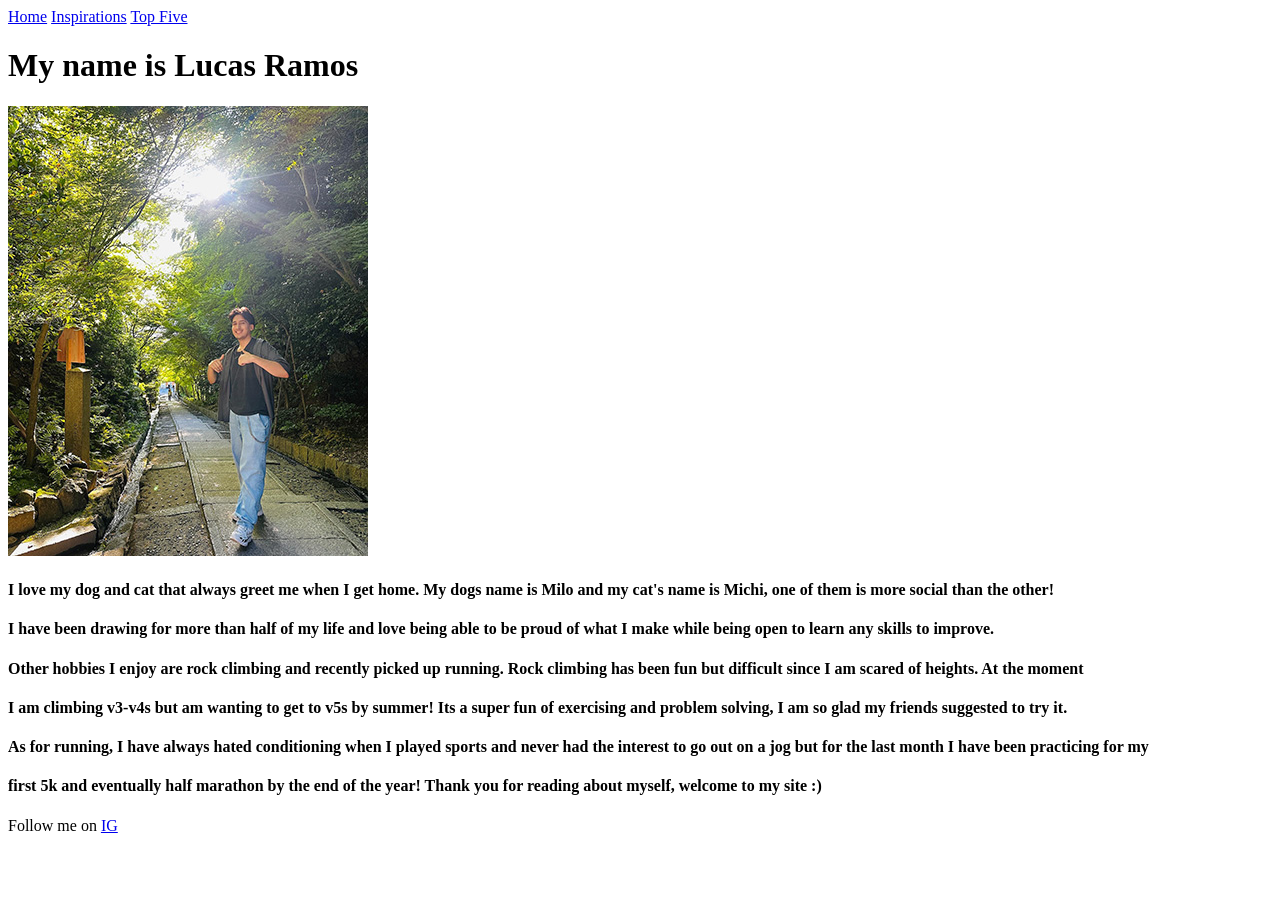
==== index.html @ c8daef28 "First upload" ====
<!DOCTYPE html>
<html lang="en">
  <head>
    <meta charset="UTF-8">
    <link rel="stylesheet" href="css/mainStyle.css">
    <title>Lucas Ramos</title>
  </head>
       <body>

        <header>
          <nav>
           <a href="index.html">Home</a>
           <a href="Lucas Ramos Inspirations /insipirations.html">Inspirations</a>
           <a href="Lucas Ramos Top 5/topFive.html">Top Five</a>
          </nav>
        </header>

        <h1>My name is Lucas Ramos</h1>
        

              <img src="img/Lucas.JPG" 
              <br>

                <p> <h4>I love my dog and cat that always greet me when I get home. My dogs name is Milo
                  and my cat's name is Michi, one of them is more social than the other!
                </h4></p>
                <p> <h4>I have been drawing for more than half of my life and love being able to be proud 
                  of what I make while being open to learn any skills to improve.
                </h4></p>

                <p> <h4>Other hobbies I enjoy are rock climbing and recently picked up running. Rock climbing
                  has been fun but difficult since I am scared of heights. At the moment
                </h4></p>

               <p> <h4>I am climbing v3-v4s but am wanting to get to v5s by summer! Its a super fun of exercising
                and problem solving, I am so glad my friends suggested to try it.
                </h4></p>


               <p> <h4>As for running, I have always hated conditioning when I played sports and never had the interest
                to go out on a jog but for the last month I have been practicing for my
                </h4></p>


               <p> <h4>first 5k and eventually half marathon by the end of the year! Thank you for reading about myself,
                welcome to my site :)
                </h4></p>        
                
        <footer>
          Follow me on  <a href="https://www.instagram.com/luctheartist?igsh=NTc4MTIwNjQ2YQ%3D%3D&utm_source=qr">IG</a>
        </footer>
     </body>
    </html>
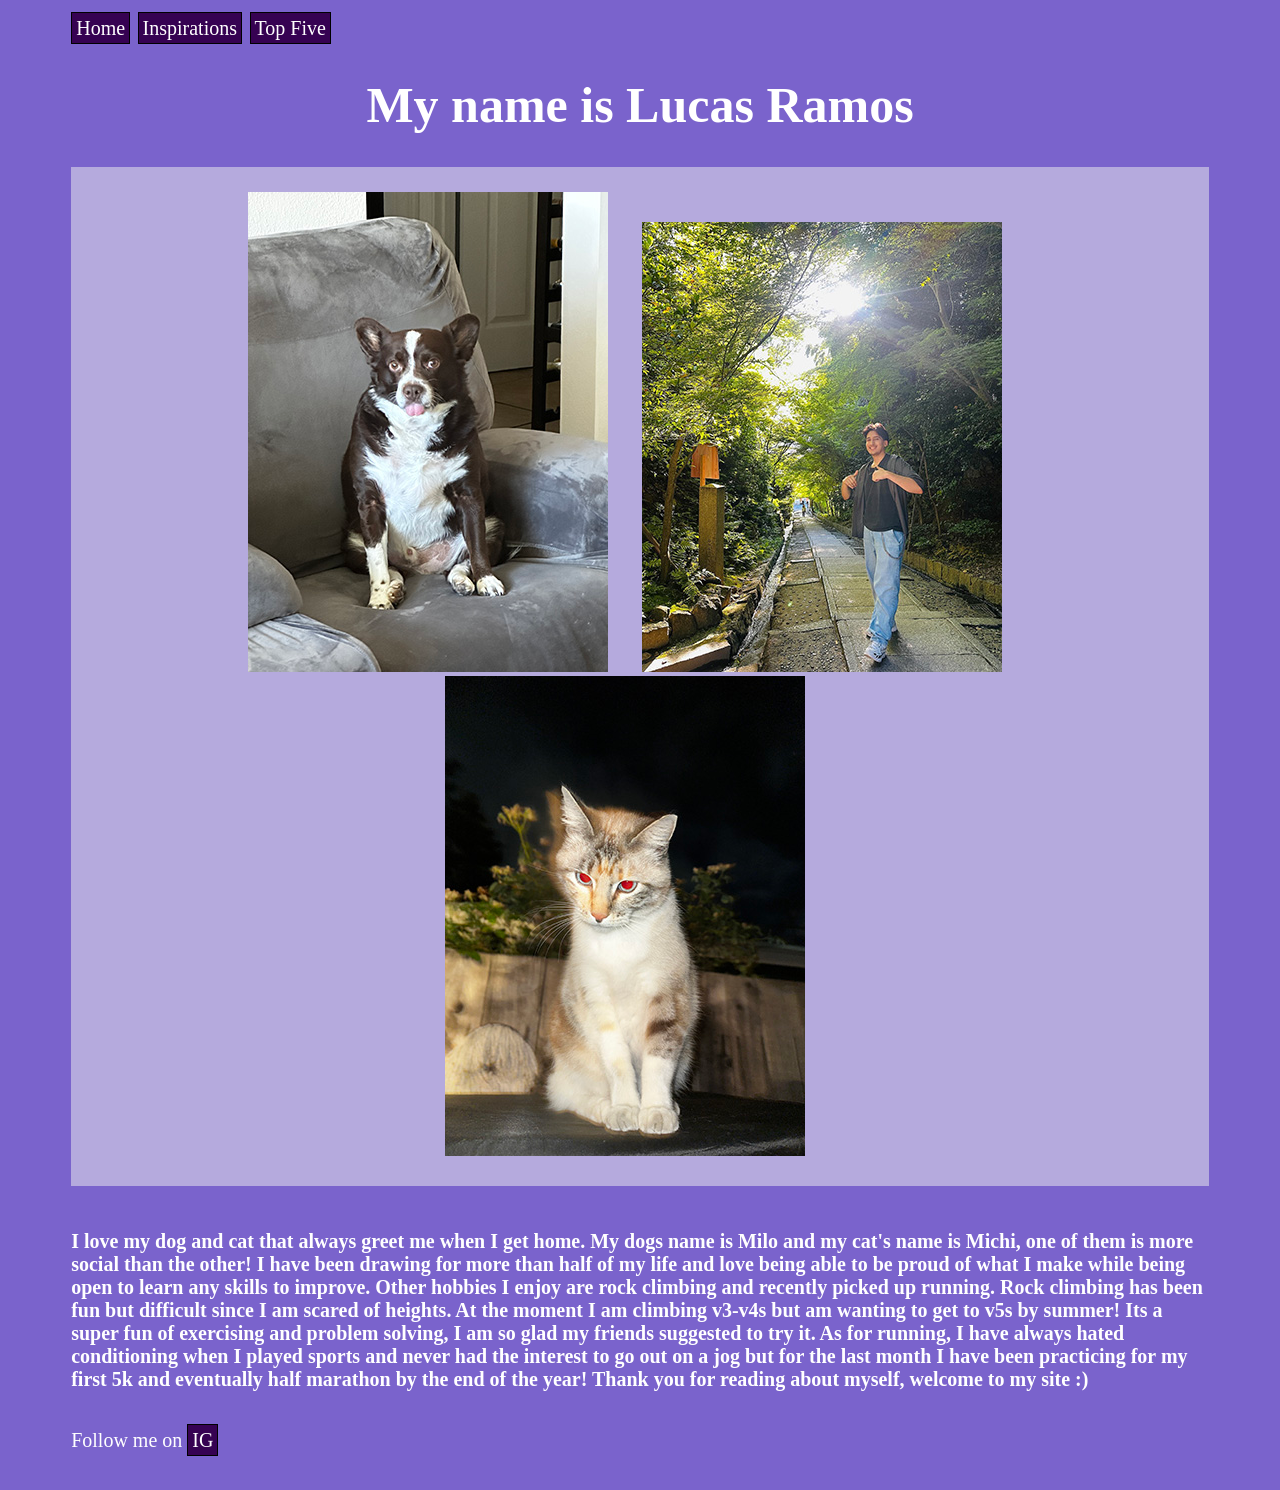
==== commit b9c0dde1: "Update 2" ====
--- a/index.html
+++ b/index.html
@@ -2,7 +2,7 @@
 <html lang="en">
   <head>
     <meta charset="UTF-8">
-    <link rel="stylesheet" href="css/mainStyle.css">
+    <link rel="stylesheet" href="css/style.css">
     <title>Lucas Ramos</title>
   </head>
        <body>
@@ -17,34 +17,40 @@
 
         <h1>My name is Lucas Ramos</h1>
         
+              <div id="images">
+                <img src="img/milo.JPG">
+                <img src="img/Lucas.JPG">
+                <img src="img/michi.JPG">
+              </div>
 
-              <img src="img/Lucas.JPG" 
               <br>
 
+			         <div id="Intro">
                 <p> <h4>I love my dog and cat that always greet me when I get home. My dogs name is Milo
                   and my cat's name is Michi, one of them is more social than the other!
-                </h4></p>
-                <p> <h4>I have been drawing for more than half of my life and love being able to be proud 
+                
+                I have been drawing for more than half of my life and love being able to be proud 
                   of what I make while being open to learn any skills to improve.
-                </h4></p>
+                
 
-                <p> <h4>Other hobbies I enjoy are rock climbing and recently picked up running. Rock climbing
+                Other hobbies I enjoy are rock climbing and recently picked up running. Rock climbing
                   has been fun but difficult since I am scared of heights. At the moment
-                </h4></p>
+                
 
-               <p> <h4>I am climbing v3-v4s but am wanting to get to v5s by summer! Its a super fun of exercising
+               I am climbing v3-v4s but am wanting to get to v5s by summer! Its a super fun of exercising
                 and problem solving, I am so glad my friends suggested to try it.
-                </h4></p>
+                
 
 
-               <p> <h4>As for running, I have always hated conditioning when I played sports and never had the interest
+               As for running, I have always hated conditioning when I played sports and never had the interest
                 to go out on a jog but for the last month I have been practicing for my
-                </h4></p>
+                
 
 
-               <p> <h4>first 5k and eventually half marathon by the end of the year! Thank you for reading about myself,
+               first 5k and eventually half marathon by the end of the year! Thank you for reading about myself,
                 welcome to my site :)
-                </h4></p>        
+                </h4></p>    
+                </div>    
                 
         <footer>
           Follow me on  <a href="https://www.instagram.com/luctheartist?igsh=NTc4MTIwNjQ2YQ%3D%3D&utm_source=qr">IG</a>
--- a/css/style.css
+++ b/css/style.css
@@ -0,0 +1,53 @@
+body{
+background-color: rgb(122, 99, 204);
+}
+
+nav{
+margin-left: 5%;   
+font-size: 30px;
+}
+
+a{
+
+font-size: 20px;
+text-decoration: none;
+color: rgb(255, 255, 255);
+border: 1px solid black;
+padding: 4px;
+background-color: rgb(54, 2, 82);
+}
+
+h1{
+text-align: center;
+font-size: 50px;
+color: white;
+}
+
+#images{
+text-align: center;
+background-color: rgb(181, 170, 221);
+padding: 2% 5% 2% 5%;
+margin-left: 5%;
+margin-right: 5%;
+}
+
+img{
+    margin-right: 30px;
+}
+
+#Intro{
+margin-left: 5%;
+margin-right: 5%;
+font-size: 20px;
+
+color: white;
+}
+
+footer{
+margin-top: 3%;
+margin-bottom: 3%;
+margin-left: 5%;
+font-size: 20px;
+color: rgb(255, 255, 255);
+text-decoration: none;
+}
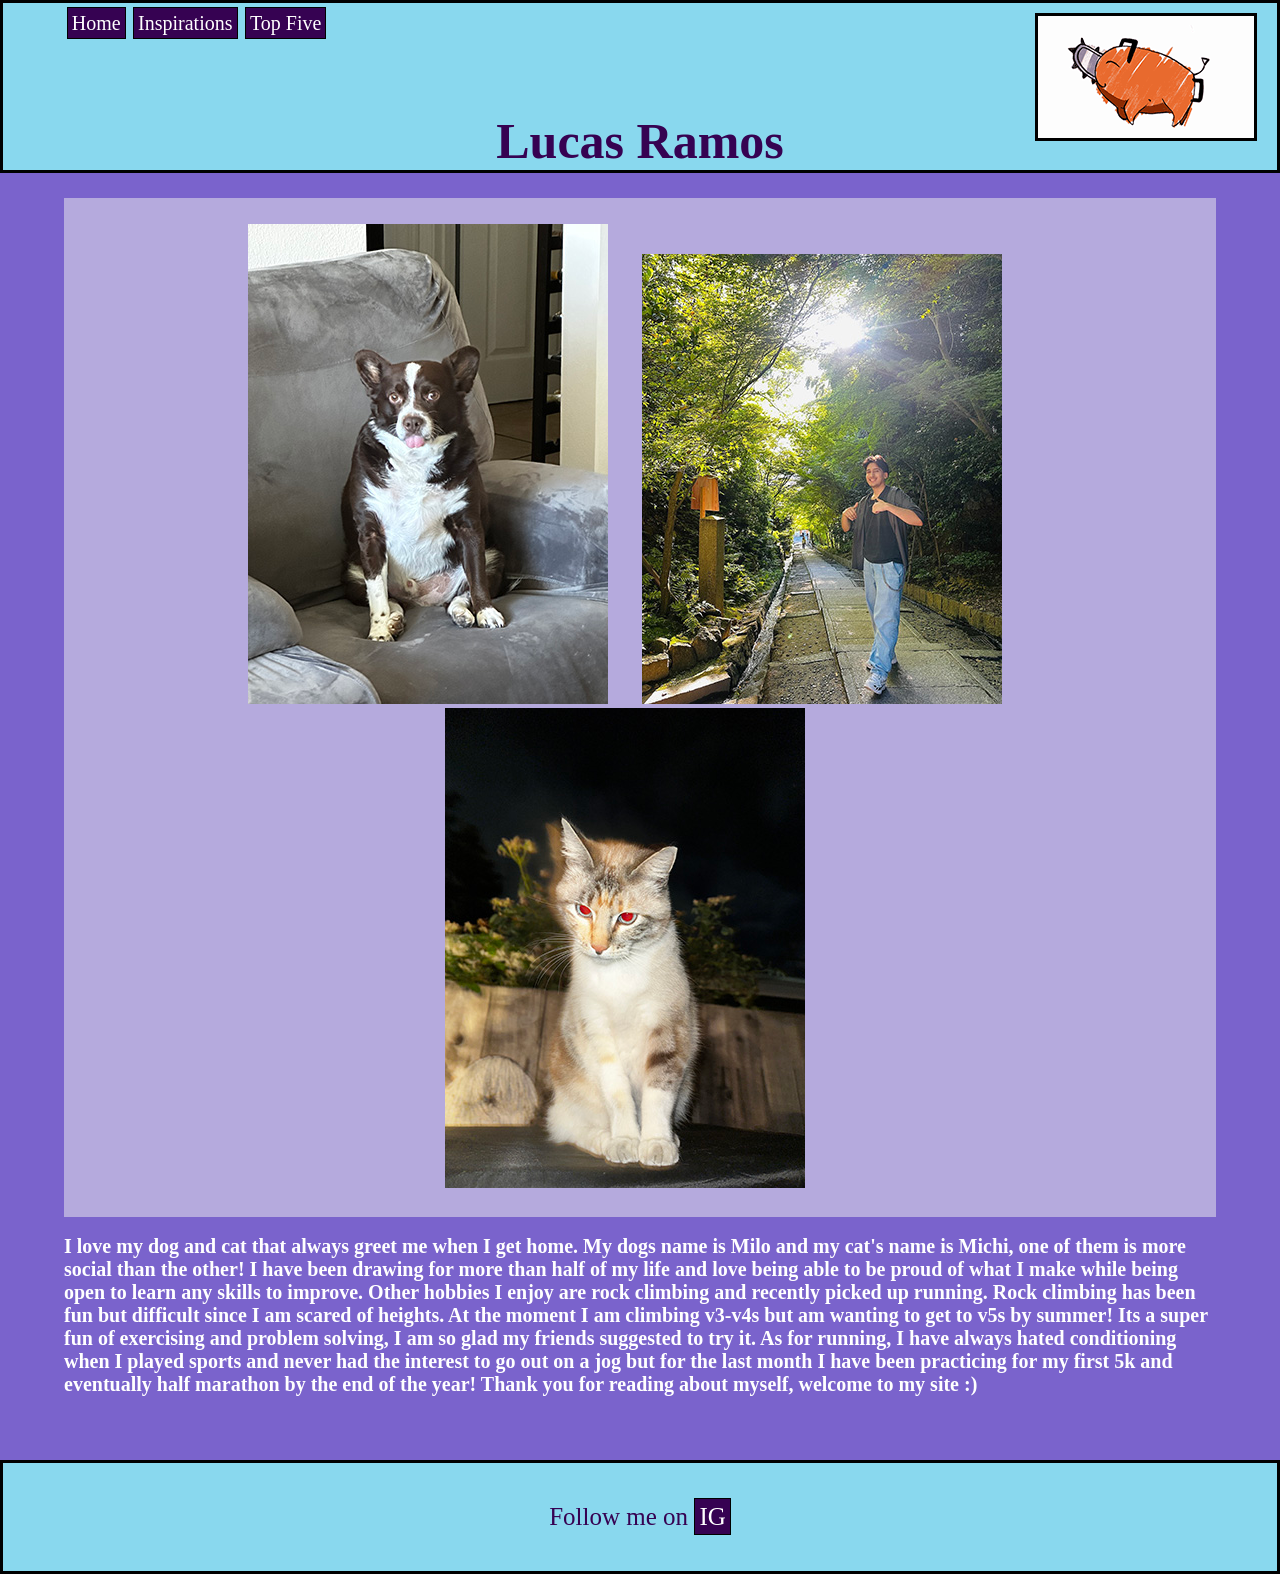
==== commit a097a269: "final" ====
--- a/index.html
+++ b/index.html
@@ -12,10 +12,12 @@
            <a href="index.html">Home</a>
            <a href="Lucas Ramos Inspirations /insipirations.html">Inspirations</a>
            <a href="Lucas Ramos Top 5/topFive.html">Top Five</a>
+                     		<img id="logo" src="img/Pochita2 copy 2.gif">
           </nav>
+                  <h1>Lucas Ramos</h1>
         </header>
 
-        <h1>My name is Lucas Ramos</h1>
+
         
               <div id="images">
                 <img src="img/milo.JPG">
--- a/css/style.css
+++ b/css/style.css
@@ -1,5 +1,24 @@
+*{
+margin: 0;
+padding: 0%;
+}
+
 body{
+
 background-color: rgb(122, 99, 204);
+}
+
+header{
+    background-color: rgb(137, 216, 238);
+border: 3px solid black;
+margin-bottom: 2%;
+}
+
+header img{
+    margin-left: 80%;
+    margin-top: -2%;
+        margin-bottom: -3%;
+        border: 3px solid black;
 }
 
 nav{
@@ -20,7 +39,7 @@
 h1{
 text-align: center;
 font-size: 50px;
-color: white;
+color:  rgb(54, 2, 82);
 }
 
 #images{
@@ -44,10 +63,26 @@
 }
 
 footer{
-margin-top: 3%;
-margin-bottom: 3%;
-margin-left: 5%;
-font-size: 20px;
-color: rgb(255, 255, 255);
+        background-color: rgb(137, 216, 238);
+        margin-left: 0%;
+        margin-right: 0%;
+        padding: 40px;
+        margin-bottom: 0%;
+        border: 3px solid black;
+        margin-top: 5%;
+}
+
+footer{
+text-align: center;
+font-size: 25px;
+color: rgb(54, 2, 82);
 text-decoration: none;
 }
+
+footer a{
+font-size: 25px;
+text-decoration: none;
+color: rgb(255, 255, 255);
+border: 1px solid black;
+background-color: rgb(54, 2, 82);
+}
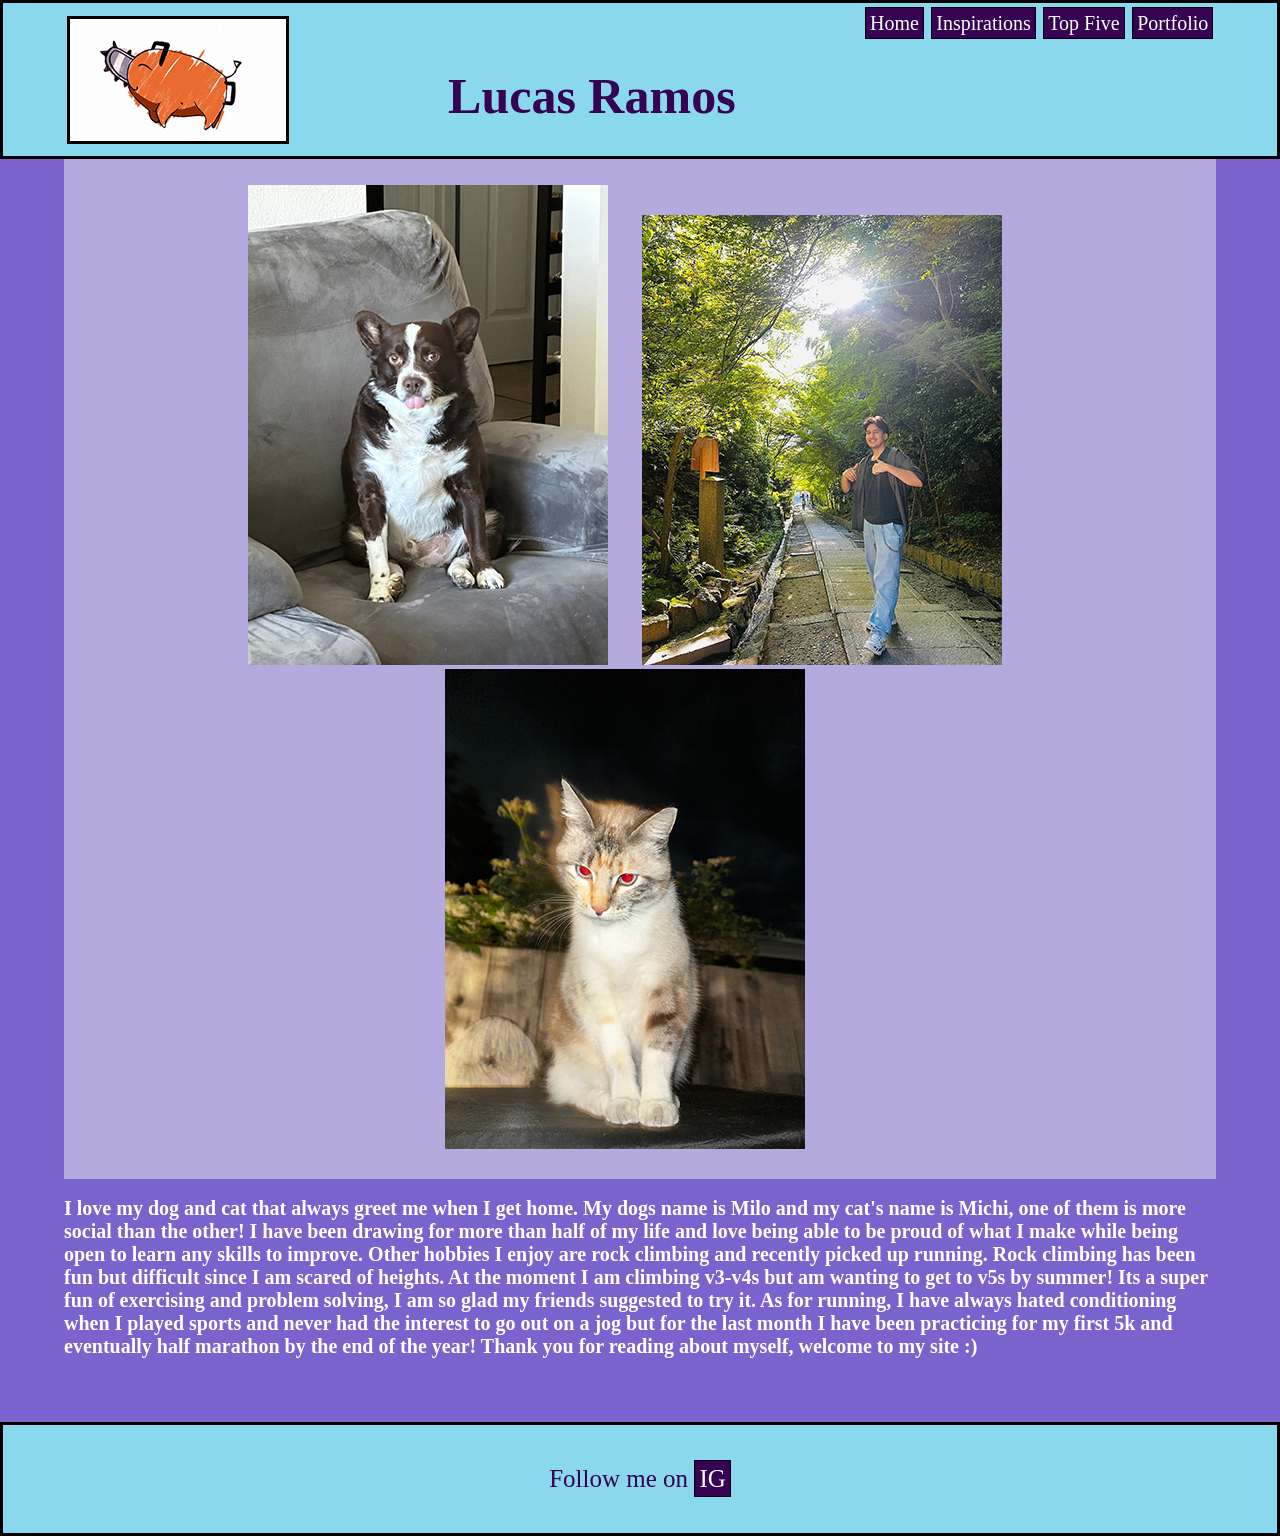
==== commit a81dcec1: "update" ====
--- a/index.html
+++ b/index.html
@@ -8,13 +8,17 @@
        <body>
 
         <header>
+                <img id="logo" src="img/Pochita2 copy 2.gif">  
+
+                  <h1>Lucas Ramos</h1>
           <nav>
            <a href="index.html">Home</a>
            <a href="Lucas Ramos Inspirations /insipirations.html">Inspirations</a>
            <a href="Lucas Ramos Top 5/topFive.html">Top Five</a>
-                     		<img id="logo" src="img/Pochita2 copy 2.gif">
+            <a href="Portfolio page/portfolio.html">Portfolio</a>   
+
           </nav>
-                  <h1>Lucas Ramos</h1>
+
         </header>
 
 
--- a/css/style.css
+++ b/css/style.css
@@ -11,18 +11,25 @@
 header{
     background-color: rgb(137, 216, 238);
 border: 3px solid black;
-margin-bottom: 2%;
+
+display: flex;
+flex-direction:row;
+flex-wrap: nowrap;
+justify-content:space-between;
 }
 
 header img{
-    margin-left: 80%;
-    margin-top: -2%;
-        margin-bottom: -3%;
+    margin-left: 5%; 
+    margin-top: 1%;
+    margin-bottom: 1%;
+
         border: 3px solid black;
 }
 
+
 nav{
-margin-left: 5%;   
+margin-right: 5%;
+
 font-size: 30px;
 }
 
@@ -37,9 +44,10 @@
 }
 
 h1{
-text-align: center;
+  text-align: center;
+    margin-top: 5%;
 font-size: 50px;
-color:  rgb(54, 2, 82);
+color: rgb(54, 2, 82);
 }
 
 #images{
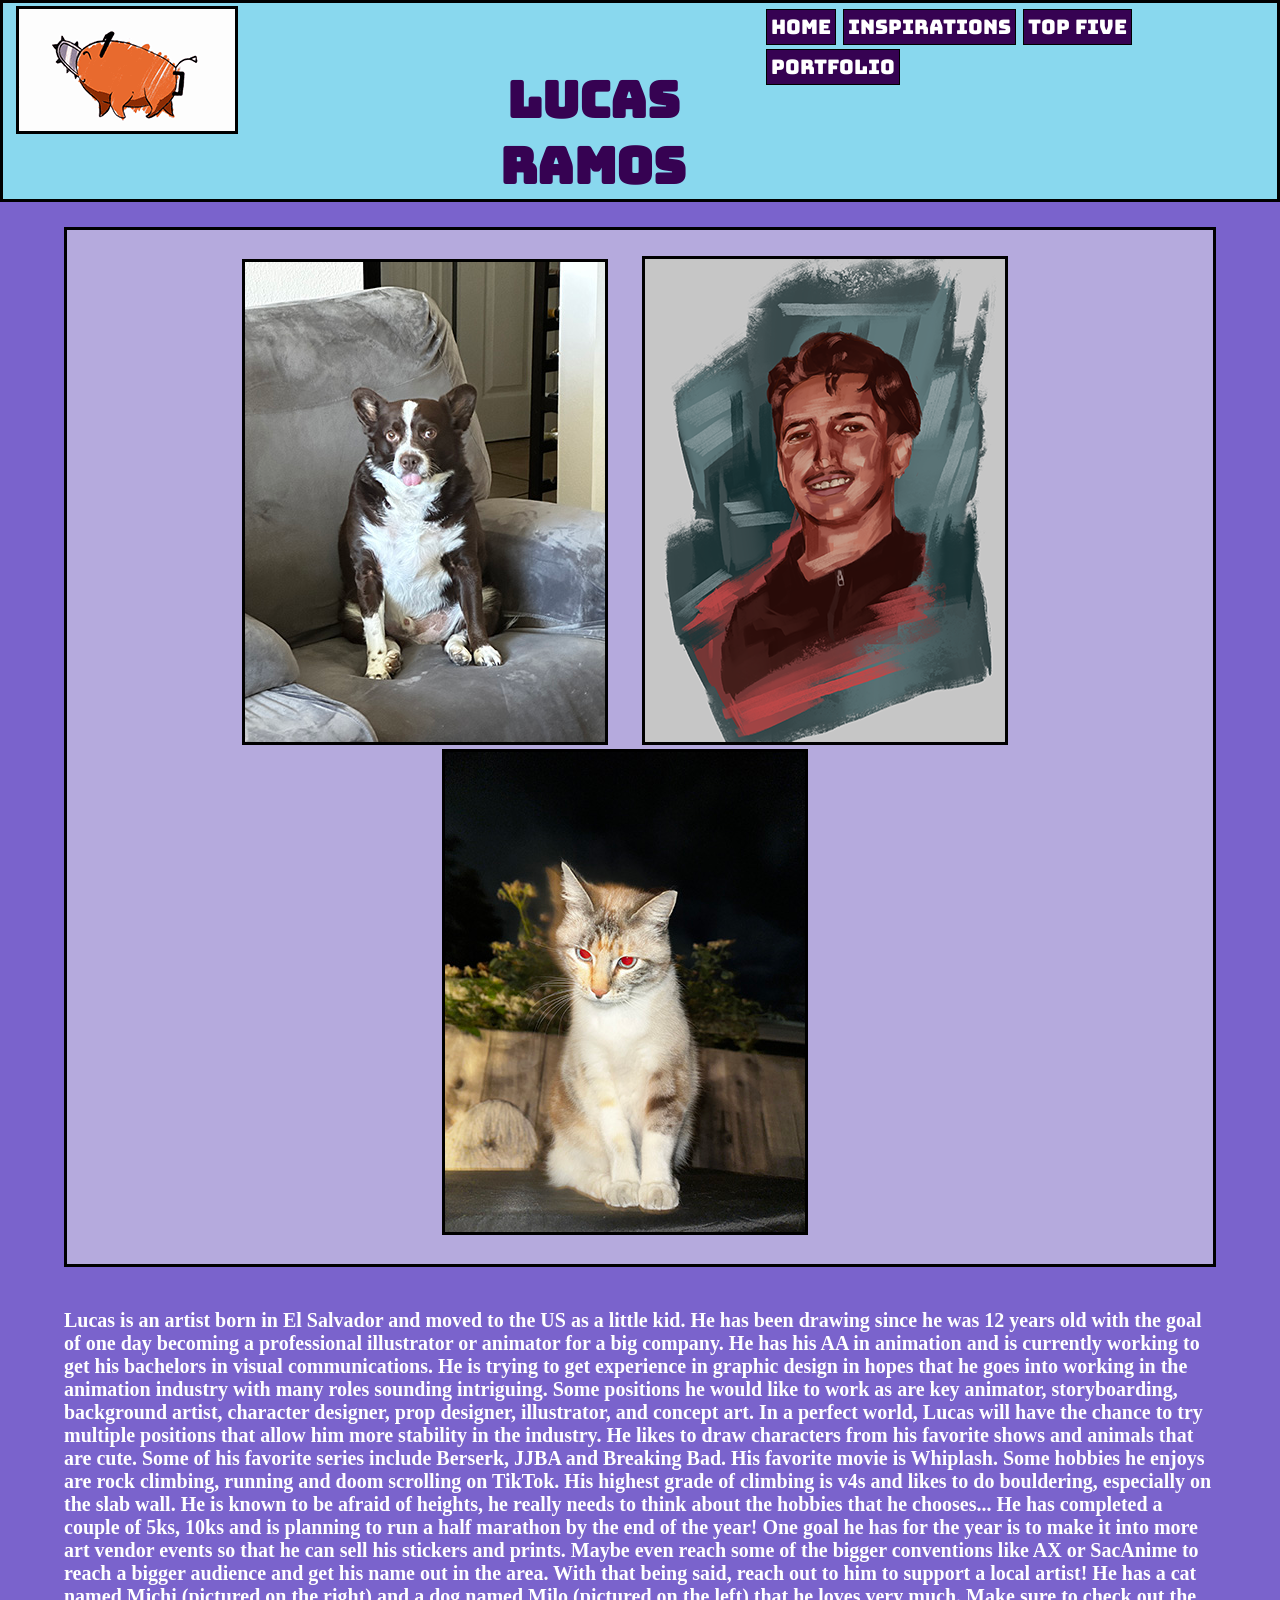
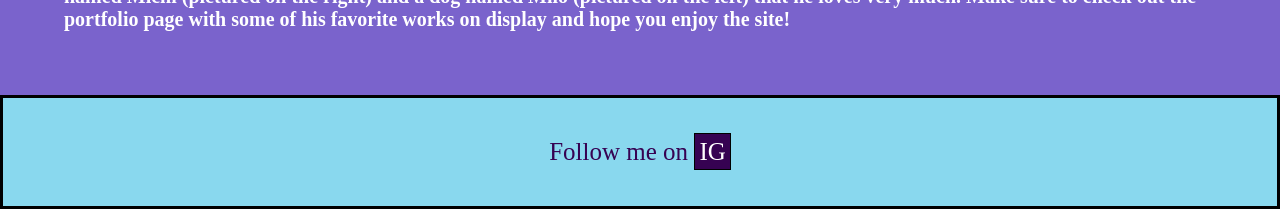
==== commit f666feb7: "final" ====
--- a/index.html
+++ b/index.html
@@ -2,13 +2,18 @@
 <html lang="en">
   <head>
     <meta charset="UTF-8">
+    <link rel="preconnect" href="https://fonts.googleapis.com">
+<link rel="preconnect" href="https://fonts.gstatic.com" crossorigin>
+<link href="https://fonts.googleapis.com/css2?family=Bebas+Neue&family=Bungee&display=swap" rel="stylesheet">
     <link rel="stylesheet" href="css/style.css">
     <title>Lucas Ramos</title>
   </head>
        <body>
 
         <header>
-                <img id="logo" src="img/Pochita2 copy 2.gif">  
+            <div id="gif">
+                <img id="logo" src="img/Pochita2 copy 2.gif"> 
+                </div> 
 
                   <h1>Lucas Ramos</h1>
           <nav>
@@ -21,42 +26,58 @@
 
         </header>
 
-
+        <div id="animationFadeIn">
         
               <div id="images">
                 <img src="img/milo.JPG">
-                <img src="img/Lucas.JPG">
+                <img src="img/Self portrait site .png">
                 <img src="img/michi.JPG">
               </div>
 
               <br>
 
 			         <div id="Intro">
-                <p> <h4>I love my dog and cat that always greet me when I get home. My dogs name is Milo
-                  and my cat's name is Michi, one of them is more social than the other!
+                <p> <h4> Lucas is an artist born in El Salvador and moved to the US as a little kid.
                 
-                I have been drawing for more than half of my life and love being able to be proud 
-                  of what I make while being open to learn any skills to improve.
+                He has been drawing since he was 12 years old with the goal of one day becoming a professional illustrator
+                or animator for a big company. He has his AA in animation and is currently working to get his 
+                bachelors in visual communications.
+
+
+                He is trying to get experience in graphic design in hopes that he goes into working in the animation industry 
+                with many roles sounding intriguing. Some positions he would like to work as are key animator, storyboarding,
+                background artist, character designer, prop designer, illustrator, and concept art. In a perfect world,
+                Lucas will have the chance to try multiple positions that allow him more stability in the industry.
+            
+                He likes to draw characters from his favorite shows and animals that are cute.
+
+                Some of his favorite series include Berserk, JJBA and Breaking Bad. His favorite movie is Whiplash.
                 
 
-                Other hobbies I enjoy are rock climbing and recently picked up running. Rock climbing
-                  has been fun but difficult since I am scared of heights. At the moment
+                Some hobbies he enjoys are rock climbing, running and doom scrolling on TikTok.
                 
+                His highest grade of climbing is v4s and likes to do bouldering, especially on the slab wall. He is known to be afraid of 
+                heights, he really needs to think about the hobbies that he chooses...
 
-               I am climbing v3-v4s but am wanting to get to v5s by summer! Its a super fun of exercising
-                and problem solving, I am so glad my friends suggested to try it.
+                He has completed a couple of 5ks, 10ks and is planning to run a half marathon by the end of the year!
+
+                One goal he has for the year is to make it into more art vendor events so that he can sell his stickers and prints.
+                Maybe even reach some of the bigger conventions like AX or SacAnime to reach a bigger audience and get his name out in the area.
+                With that being said, reach out to him to support a local artist!
                 
 
 
-               As for running, I have always hated conditioning when I played sports and never had the interest
-                to go out on a jog but for the last month I have been practicing for my
+               He has a cat named Michi (pictured on the right) and a dog named Milo (pictured on the left) that he loves
+               very much. 
                 
 
-
-               first 5k and eventually half marathon by the end of the year! Thank you for reading about myself,
-                welcome to my site :)
+              Make sure to check out the portfolio page with some of his favorite works on display and hope you enjoy the site!
+            
+              
                 </h4></p>    
                 </div>    
+
+                </div>
                 
         <footer>
           Follow me on  <a href="https://www.instagram.com/luctheartist?igsh=NTc4MTIwNjQ2YQ%3D%3D&utm_source=qr">IG</a>
--- a/css/style.css
+++ b/css/style.css
@@ -1,6 +1,18 @@
 *{
 margin: 0;
 padding: 0%;
+
+}
+
+header #gif{
+        transition-timing-function:unset;
+        transition-duration: 2s;
+}
+
+header #gif:hover{
+transform: translate(600px, 400px)
+            scale(3);
+
 }
 
 body{
@@ -16,6 +28,16 @@
 flex-direction:row;
 flex-wrap: nowrap;
 justify-content:space-between;
+
+  font-family: "Bungee", sans-serif;
+  font-weight: 200;
+  font-style: normal;
+
+
+}
+
+header h1{
+   margin-left: 13%;
 }
 
 header img{
@@ -28,9 +50,16 @@
 
 
 nav{
-margin-right: 5%;
+margin-right: 3%;
 
 font-size: 30px;
+}
+
+#animationFadeIn{
+            animation-name: animation;
+ animation-timing-function:ease;
+    animation-duration: 2s;
+    animation-iteration-count: 1;
 }
 
 a{
@@ -50,12 +79,22 @@
 color: rgb(54, 2, 82);
 }
 
+h4{
+margin-top: 2%;
+}
+
+img{
+  border: 3px solid black;
+}
+
 #images{
 text-align: center;
 background-color: rgb(181, 170, 221);
 padding: 2% 5% 2% 5%;
+margin-top: 2%;
 margin-left: 5%;
 margin-right: 5%;
+  border: 3px solid black;
 }
 
 img{
@@ -93,4 +132,16 @@
 color: rgb(255, 255, 255);
 border: 1px solid black;
 background-color: rgb(54, 2, 82);
-}+}
+
+
+  @keyframes animation{
+    from{
+        opacity: 0%;
+    }
+
+    to{
+        opacity: 100%;
+    }
+  }
+
